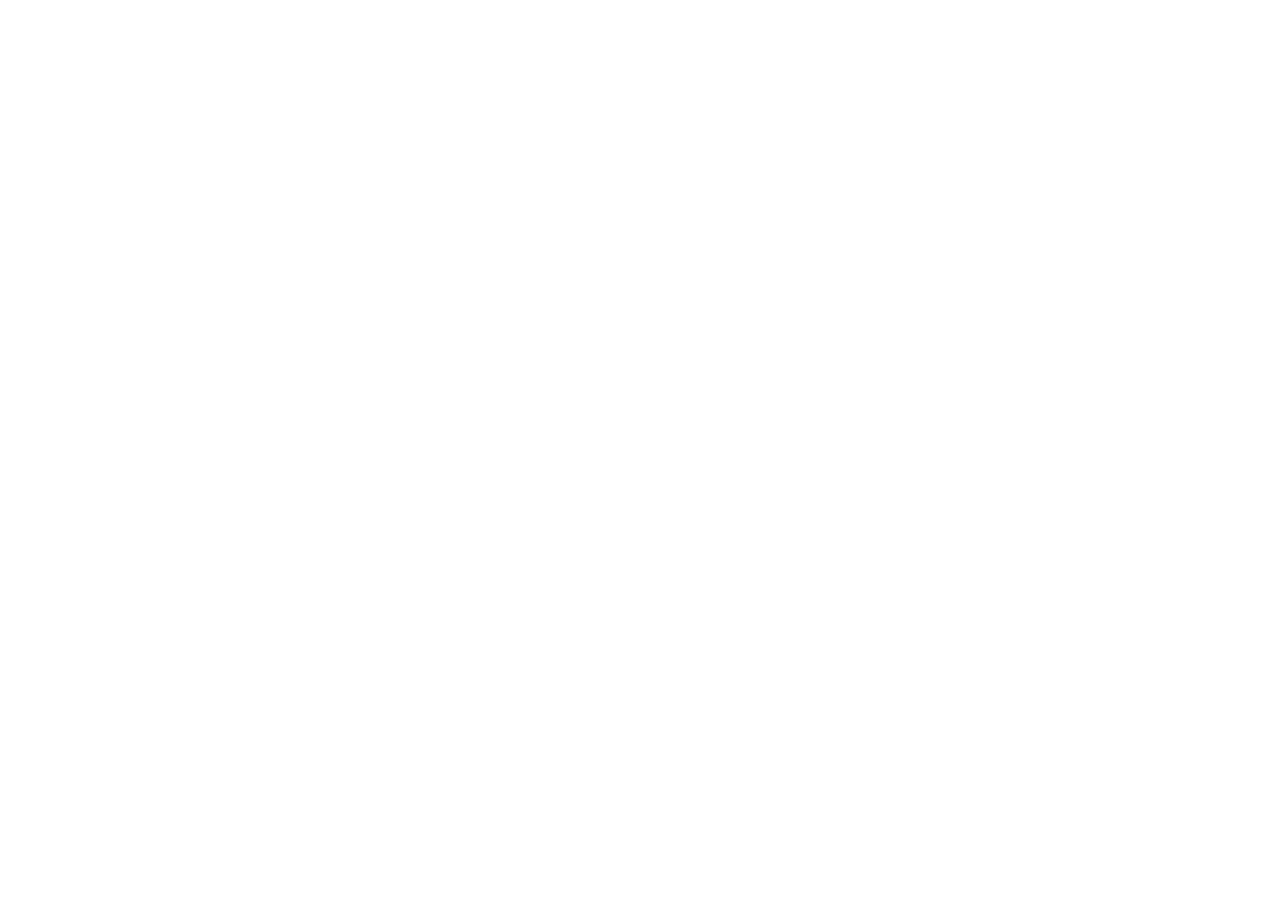
==== index.html @ 270b962b "Initial commit" ====
<!DOCTYPE html>
<html lang="en">
<head>
    <meta charset="UTF-8">
    <meta http-equiv="X-UA-Compatible" content="IE=edge">
    <meta name="viewport" content="width=device-width, initial-scale=1.0">
    <link rel="stylesheet" href="./assets/css/styles.css">
    <title>Document</title>
</head>
<body>
    



    <script src="./assets/js/index.js"></script>
</body>
</html>
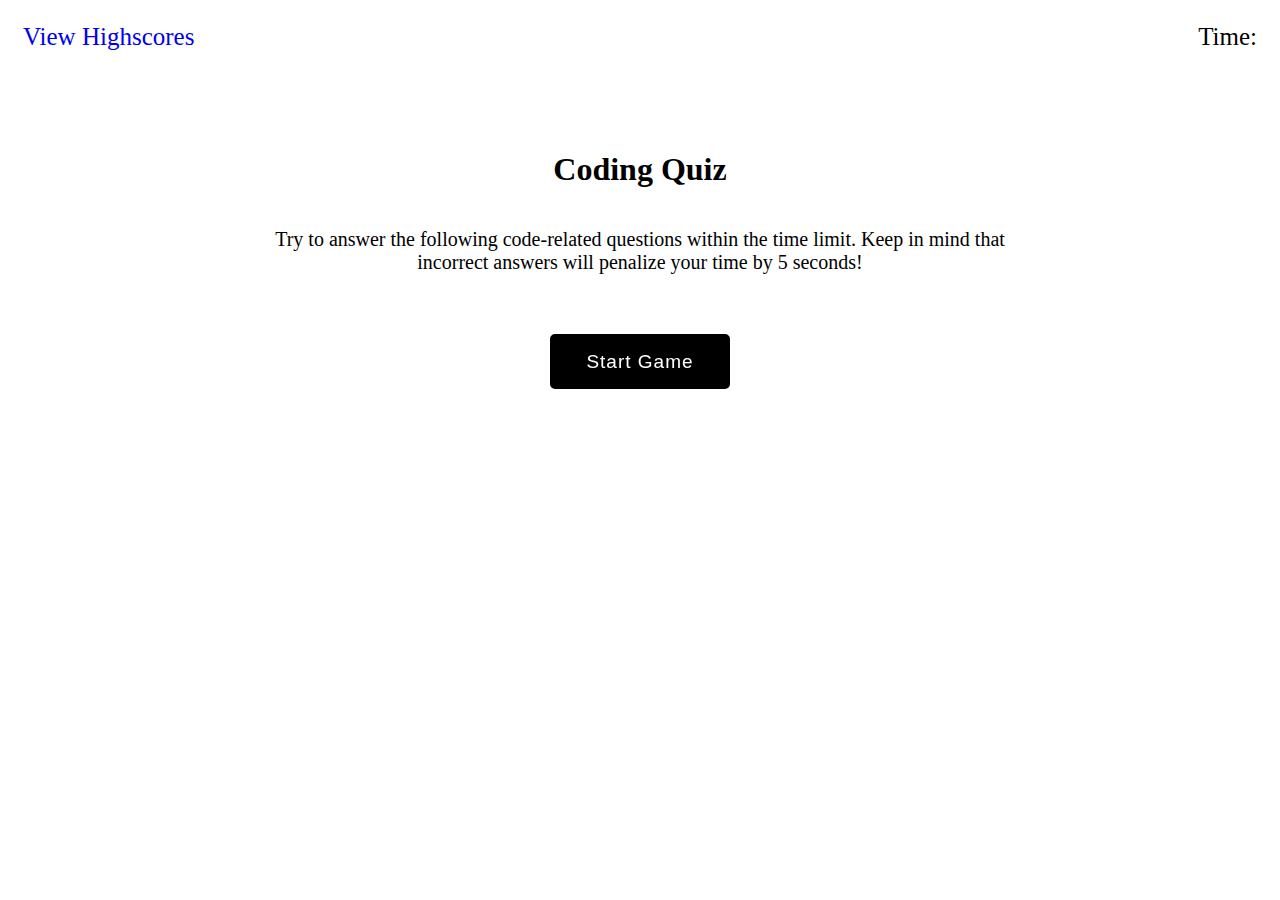
==== commit dfcaef51: "Updated JS for better functionality" ====
--- a/index.html
+++ b/index.html
@@ -1,5 +1,6 @@
 <!DOCTYPE html>
 <html lang="en">
+
 <head>
     <meta charset="UTF-8">
     <meta http-equiv="X-UA-Compatible" content="IE=edge">
@@ -7,11 +8,37 @@
     <link rel="stylesheet" href="./assets/css/styles.css">
     <title>Document</title>
 </head>
+
 <body>
-    
+
+    <header>
+        <a href="./highscores.html" id="highscore-link">View Highscores</a>
+        <p id="timer">Time: </p>
+    </header>
+
+    <main>
+        <h1 id="questions">Coding Quiz</h1>
+
+        <section id="answers">
+        <p>Try to answer the following code-related questions within the time limit. Keep in mind that incorrect answers will penalize your time by 5 seconds!</p>
+        </section>  
+
+        <section>
+            <h2 id="questionResponse"></h2>
+        </section>
+
+        <section id="showScore"></section>
+
+        <span id="startGame" ><a></a></span>
+
+        <form id="form" action="./highscores.html"></form>
+
+    </main>
 
 
 
     <script src="./assets/js/index.js"></script>
+    <script src="./assets/js/quizInfo.js"></script>
 </body>
+
 </html>--- a/assets/css/styles.css
+++ b/assets/css/styles.css
@@ -0,0 +1,100 @@
+header {
+    display: flex;
+    flex-direction: row;
+}
+
+main {
+    text-align: center;
+    padding-top: 100px;
+}
+
+#questions {
+  margin: 0 auto 20px;
+  width: 1200px;
+}
+
+#answers {
+    margin: 40px auto;
+    width: 750px;
+    font-size: 20px;
+}
+
+.choice {
+  background-color: white; /* Green */
+  border: 2px solid #008CBA;
+  color: black;
+  padding: 16px 32px;
+  text-align: center;
+  text-decoration: none;
+  display: inline-block;
+  font-size: 16px;
+  margin: 4px 2px;
+  transition-duration: 0.4s;
+  cursor: pointer;
+}
+
+.choiceHover:hover {
+  background-color: #008CBA;
+  color: white;
+}
+
+#highscore-link {
+    display: flex;
+    justify-content: flex-start;
+    text-decoration: none;
+    font-size: 25px;
+    margin: 15px 0 0 15px;
+    width: 50%;
+}
+
+#timer {
+    display: flex;
+    justify-content: flex-end;
+    font-size: 25px;
+    margin: 15px 15px 0 0;
+    width: 50%;
+
+}
+
+span{
+  position: relative;
+  display: inline-flex;
+  width: 180px;
+  height: 55px;
+  margin: 20px 15px;
+  perspective: 1000px;
+}
+span a{
+  font-size: 19px;
+  letter-spacing: 1px;
+  transform-style: preserve-3d;
+  transform: translateZ(-25px);
+  transition: transform .25s;
+  font-family: 'Montserrat', sans-serif;
+  
+}
+span a:before,
+span a:after{
+  position: absolute;
+  content: "Start Game";
+  height: 55px;
+  width: 180px;
+  display: flex;
+  align-items: center;
+  justify-content: center;
+  border: 5px solid black;
+  box-sizing: border-box;
+  border-radius: 5px;
+}
+span a:before{
+  color: #fff;
+  background: #000;
+  transform: rotateY(0deg) translateZ(25px);
+}
+span a:after{
+  color: #000;
+  transform: rotateX(90deg) translateZ(25px);
+}
+span a:hover{
+  transform: translateZ(-25px) rotateX(-90deg);
+}